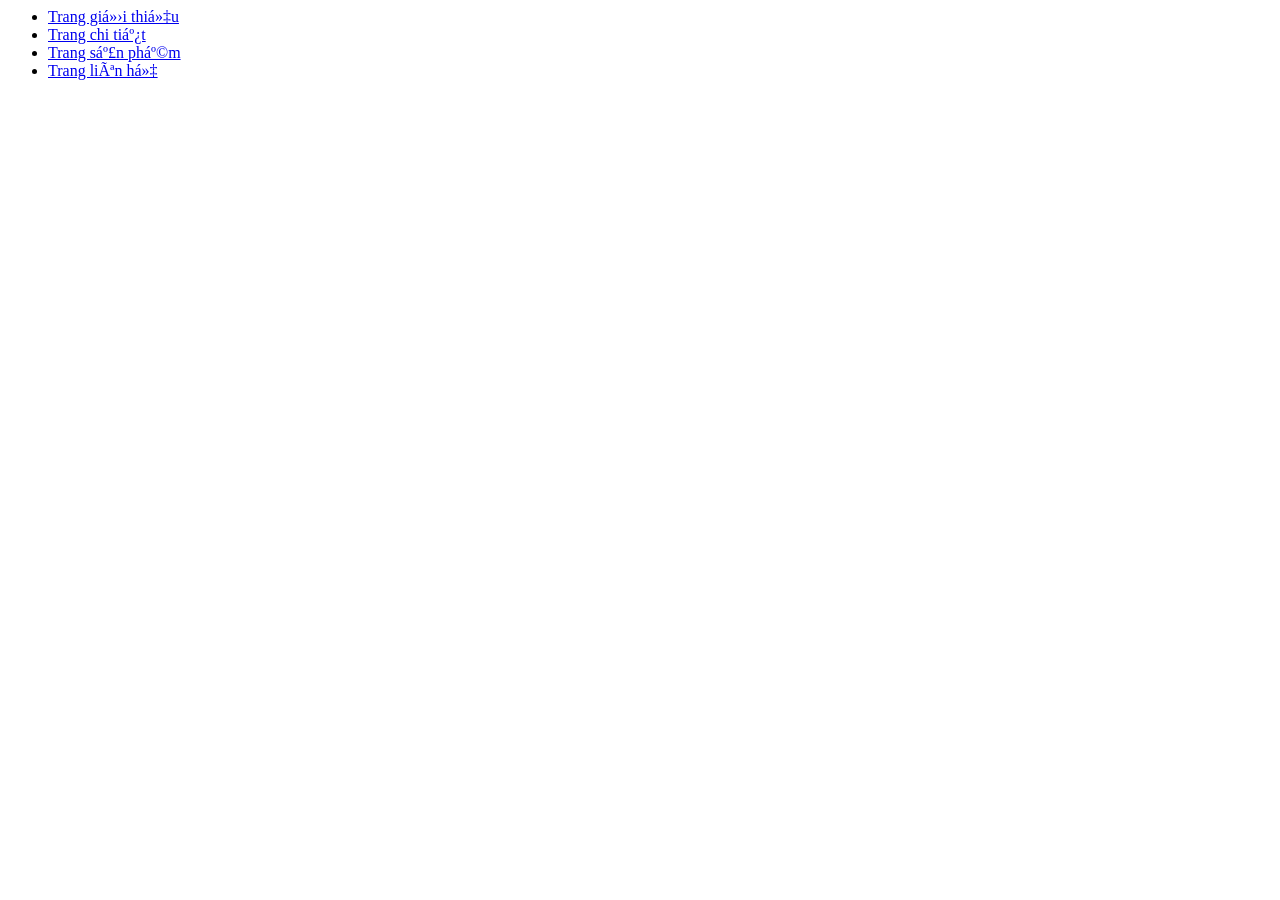
==== index.html @ 3872d670 "update" ====
<DOCTYPE html>
<html lang = "vi">
        <head>
               <title>Thiết kế web với HTML, CSS</title>
               <meta charset = "utf -8">
         </head>
         <body>
                <ul>
                      <li>
                              <a href = "html/gioi-thieu.html">Trang giới thiệu</a>
                       </li>
                        <li>
                              <a href = "html/chi-tiet.html">Trang chi tiết</a>
                       </li>
                        <li>
                              <a href = "html/san-pham.html">Trang sản phẩm</a>
                       </li>
                        <li>
                              <a href = "html/lien-he.html">Trang liên hệ</a>
                       </li>
                   </ul>
            </body>
</html>
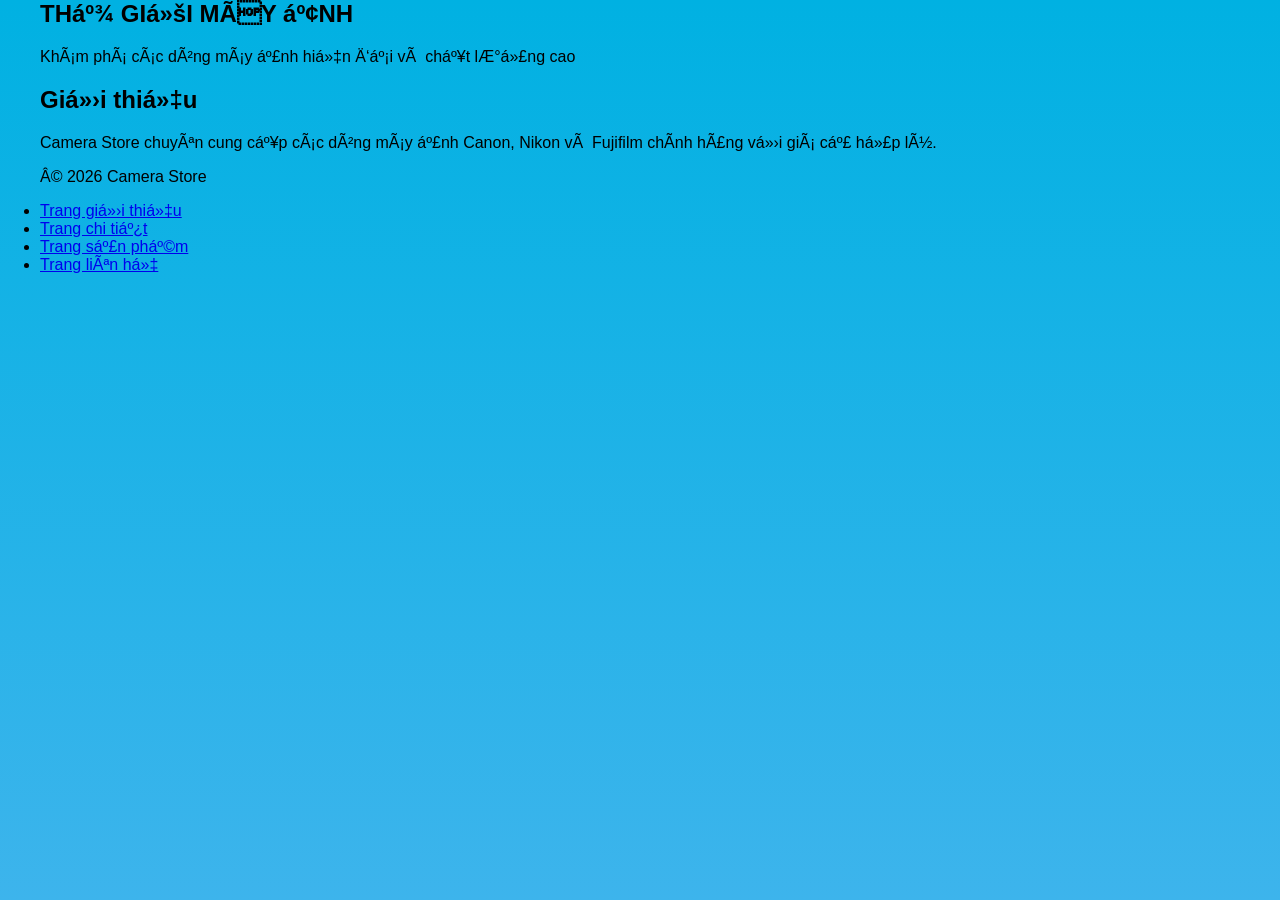
==== commit 481a23b2: "update file" ====
--- a/index.html
+++ b/index.html
@@ -3,9 +3,34 @@
         <head>
                <title>Thiết kế web với HTML, CSS</title>
                <meta charset = "utf -8">
+               <link rel="stylesheet" href="../css/style2.css">
          </head>
          <body>
                 <ul>
+                   
+<section class="banner">
+    <div class="banner-content">
+        <h2>THẾ GIỚI MÁY ẢNH</h2>
+        <p>Khám phá các dòng máy ảnh hiện đại và chất lượng cao</p>
+        
+    </div>
+</section>
+
+<section class="about">
+    <h2>Giới thiệu</h2>
+    <p>
+        Camera Store chuyên cung cấp các dòng máy ảnh Canon,
+        Nikon và Fujifilm chính hãng với giá cả hợp lý.
+    </p>
+</section>
+
+<footer>
+    <p>© 2026 Camera Store</p>
+</footer>
+
+</body>
+    </div>
+</section>
                       <li>
                               <a href = "html/gioi-thieu.html">Trang giới thiệu</a>
                        </li>
--- a/css/style2.css
+++ b/css/style2.css
@@ -0,0 +1,51 @@
+body{
+    margin:0;
+    font-family:Arial, sans-serif;
+    background:linear-gradient(to bottom,#00b1e2,#3db4ec);
+}
+
+/* Phần giới thiệu */
+
+.intro{
+    padding:60px 20px;
+    text-align:center;
+}
+
+.intro h2{
+    margin-bottom:40px;
+    font-size:35px;
+}
+
+.gallery{
+    display:flex;
+    justify-content:center;
+    gap:30px;
+    flex-wrap:wrap;
+}
+
+.card{
+    width:300px;
+    background:rgb(2, 221, 255);
+    border-radius:15px;
+    overflow:hidden;
+    box-shadow:0 4px 15px rgba(0,0,0,0.15);
+    transition:0.3s;
+}
+
+.card:hover{
+    transform:translateY(-10px);
+}
+
+.card img{
+    width:100%;
+    height:220px;
+    object-fit:cover;
+}
+
+.card h3{
+    margin:15px 0;
+}
+
+.card p{
+    padding:0 15px 20px;
+}
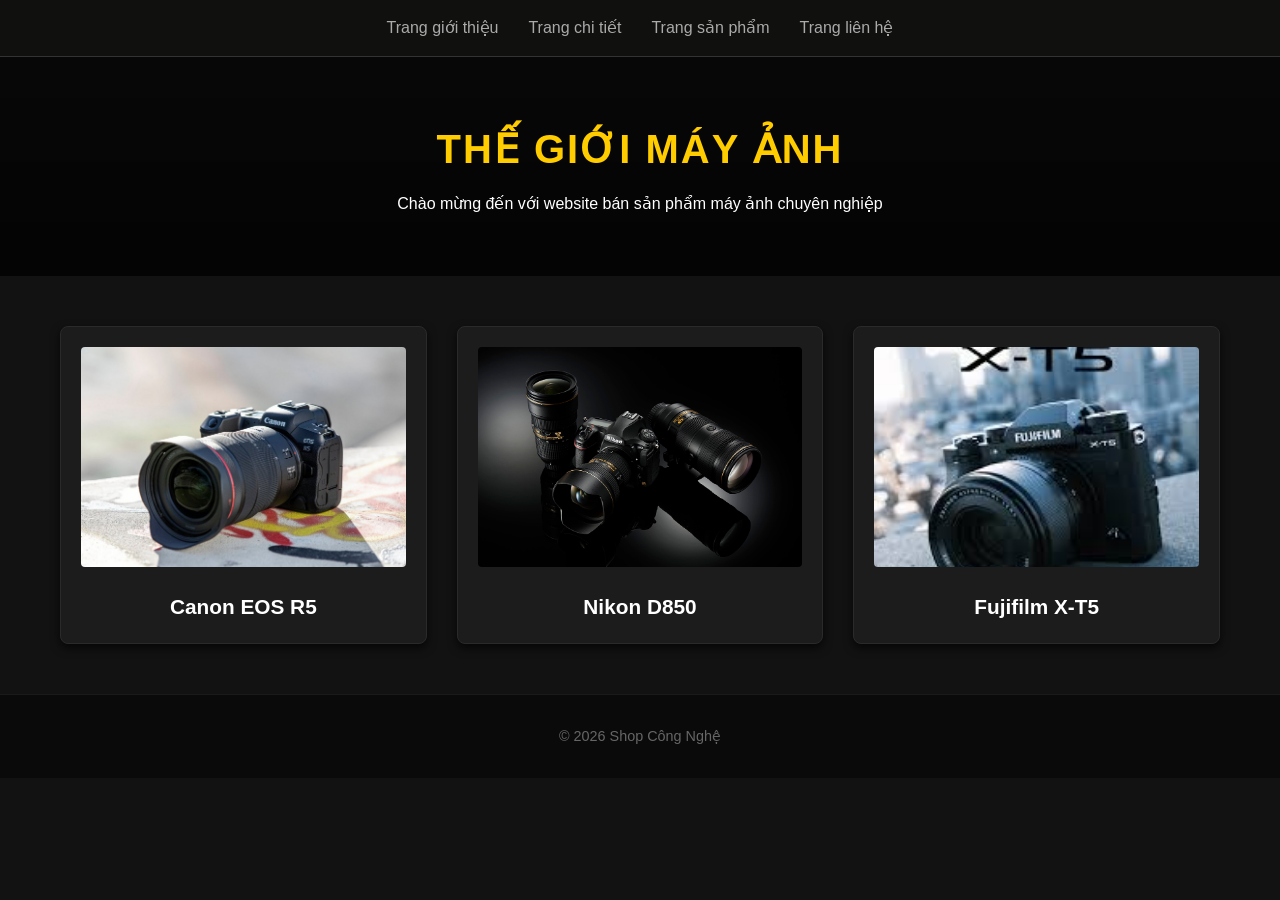
==== commit e01bdcc4: "update file" ====
--- a/index.html
+++ b/index.html
@@ -1,48 +1,51 @@
-<DOCTYPE html>
-<html lang = "vi">
-        <head>
-               <title>Thiết kế web với HTML, CSS</title>
-               <meta charset = "utf -8">
-               <link rel="stylesheet" href="../css/style2.css">
-         </head>
-         <body>
-                <ul>
-                   
-<section class="banner">
-    <div class="banner-content">
-        <h2>THẾ GIỚI MÁY ẢNH</h2>
-        <p>Khám phá các dòng máy ảnh hiện đại và chất lượng cao</p>
+<!DOCTYPE html>
+<html lang="vi">
+<head>
+    <meta charset="UTF-8">
+    <meta name="viewport" content="width=device-width, initial-scale=1.0">
+    <title>Thiết kế web với HTML, CSS</title>
+    <link rel="stylesheet" href="css/style2.css">
+</head>
+<body>
+
+    <header>
+        <nav class="navbar">
+            <ul class="nav-links">
+                <li><a href="html/gioi-thieu.html">Trang giới thiệu</a></li>
+                <li><a href="html/chi-tiet.html">Trang chi tiết</a></li>
+                <li><a href="html/san-pham.html">Trang sản phẩm</a></li>
+                <li><a href="html/lien-he.html">Trang liên hệ</a></li>
+            </ul>
+        </nav>
+    </header>
+
+    <section class="banner">
+        <div class="banner-content">
+            <h2>THẾ GIỚI MÁY ẢNH</h2>
+            <p>Chào mừng đến với website bán sản phẩm máy ảnh chuyên nghiệp</p>
+        </div>
+    </section>
+
+    <section class="products">
+        <div class="card">
+            <img src="assets/canon-r5.jpg" alt="Canon EOS R5">
+            <h3>Canon EOS R5</h3>
+        </div>
         
-    </div>
-</section>
+        <div class="card">
+            <img src="assets/nikon-d850.jpg" alt="Nikon D850">
+            <h3>Nikon D850</h3>
+        </div>
+        
+        <div class="card">
+            <img src="assets/fujifilm-xt5.jpg" alt="Fujifilm X-T5">
+            <h3>Fujifilm X-T5</h3>
+        </div>
+    </section>
 
-<section class="about">
-    <h2>Giới thiệu</h2>
-    <p>
-        Camera Store chuyên cung cấp các dòng máy ảnh Canon,
-        Nikon và Fujifilm chính hãng với giá cả hợp lý.
-    </p>
-</section>
-
-<footer>
-    <p>© 2026 Camera Store</p>
-</footer>
+    <footer>
+        <p>© 2026 Shop Công Nghệ</p>
+    </footer>
 
 </body>
-    </div>
-</section>
-                      <li>
-                              <a href = "html/gioi-thieu.html">Trang giới thiệu</a>
-                       </li>
-                        <li>
-                              <a href = "html/chi-tiet.html">Trang chi tiết</a>
-                       </li>
-                        <li>
-                              <a href = "html/san-pham.html">Trang sản phẩm</a>
-                       </li>
-                        <li>
-                              <a href = "html/lien-he.html">Trang liên hệ</a>
-                       </li>
-                   </ul>
-            </body>
 </html>
--- a/css/style2.css
+++ b/css/style2.css
@@ -1,51 +1,108 @@
-body{
-    margin:0;
-    font-family:Arial, sans-serif;
-    background:linear-gradient(to bottom,#00b1e2,#3db4ec);
+
+* {
+    margin: 0;
+    padding: 0;
+    box-sizing: border-box;
 }
 
-/* Phần giới thiệu */
-
-.intro{
-    padding:60px 20px;
-    text-align:center;
+body {
+    font-family: 'Segoe UI', Arial, sans-serif;
+    background-color: #121212; 
+    color: #ffffff;           
+    line-height: 1.6;
 }
 
-.intro h2{
-    margin-bottom:40px;
-    font-size:35px;
+
+.navbar {
+    background-color: #10100f;
+    padding: 15px 0;
+    border-bottom: 1px solid #333;
 }
 
-.gallery{
-    display:flex;
-    justify-content:center;
-    gap:30px;
-    flex-wrap:wrap;
+.nav-links {
+    list-style: none;
+    display: flex;
+    justify-content: center; 
+    gap: 30px;               
 }
 
-.card{
-    width:300px;
-    background:rgb(2, 221, 255);
-    border-radius:15px;
-    overflow:hidden;
-    box-shadow:0 4px 15px rgba(0,0,0,0.15);
-    transition:0.3s;
+.nav-links a {
+    color: #aaaaaa;
+    text-decoration: none;
+    font-weight: 500;
+    transition: color 0.3s ease;
 }
 
-.card:hover{
-    transform:translateY(-10px);
+.nav-links a:hover {
+    color: #ffcc00; 
 }
 
-.card img{
-    width:100%;
-    height:220px;
-    object-fit:cover;
+
+.banner {
+    text-align: center;
+    padding: 60px 20px;
+    background: linear-gradient(rgba(0,0,0,0.6), rgba(0,0,0,0.8)), url('https://images.unsplash.com/photo-1516035069371-29a1b244cc32?q=80&w=1000') no-repeat center/cover;
+
 }
 
-.card h3{
-    margin:15px 0;
+.banner h2 {
+    font-size: 2.5rem;
+    color: #ffcc00; 
+    letter-spacing: 2px;
+    margin-bottom: 10px;
 }
 
-.card p{
-    padding:0 15px 20px;
+
+.products {
+    display: grid;
+    grid-template-columns: repeat(auto-fit, minmax(300px, 1fr)); 
+    gap: 30px;
+    max-width: 1200px;
+    margin: 50px auto; 
+    padding: 0 20px;
+}
+
+/* Từng khối sản phẩm (Card) */
+.card {
+    background-color: #1c1c1c;
+    border: 1px solid #2a2a2a;
+    border-radius: 8px;
+    padding: 20px;
+    text-align: center; 
+    box-shadow: 0 4px 10px rgba(0, 0, 0, 0.7);
+    transition: transform 0.3s ease, box-shadow 0.3s ease;
+}
+
+
+.card:hover {
+    transform: translateY(-5px);
+    box-shadow: 0 8px 20px rgba(255, 204, 0, 0.2);
+    border-color: #ffcc00;
+}
+
+
+.card img {
+    width: 100%;
+    height: 220px;        
+    object-fit: cover;     
+    border-radius: 4px;
+    margin-bottom: 15px;
+}
+
+
+.card h3 {
+    font-size: 1.3rem;
+    color: #ffffff;
+    font-weight: 600;
+}
+
+
+footer {
+    text-align: center;
+    padding: 30px;
+    background-color: #0a0a0a;
+    color: #666666;
+    font-size: 0.9rem;
+    border-top: 1px solid #1a1a1a;
+    margin-top: 50px;
 }
